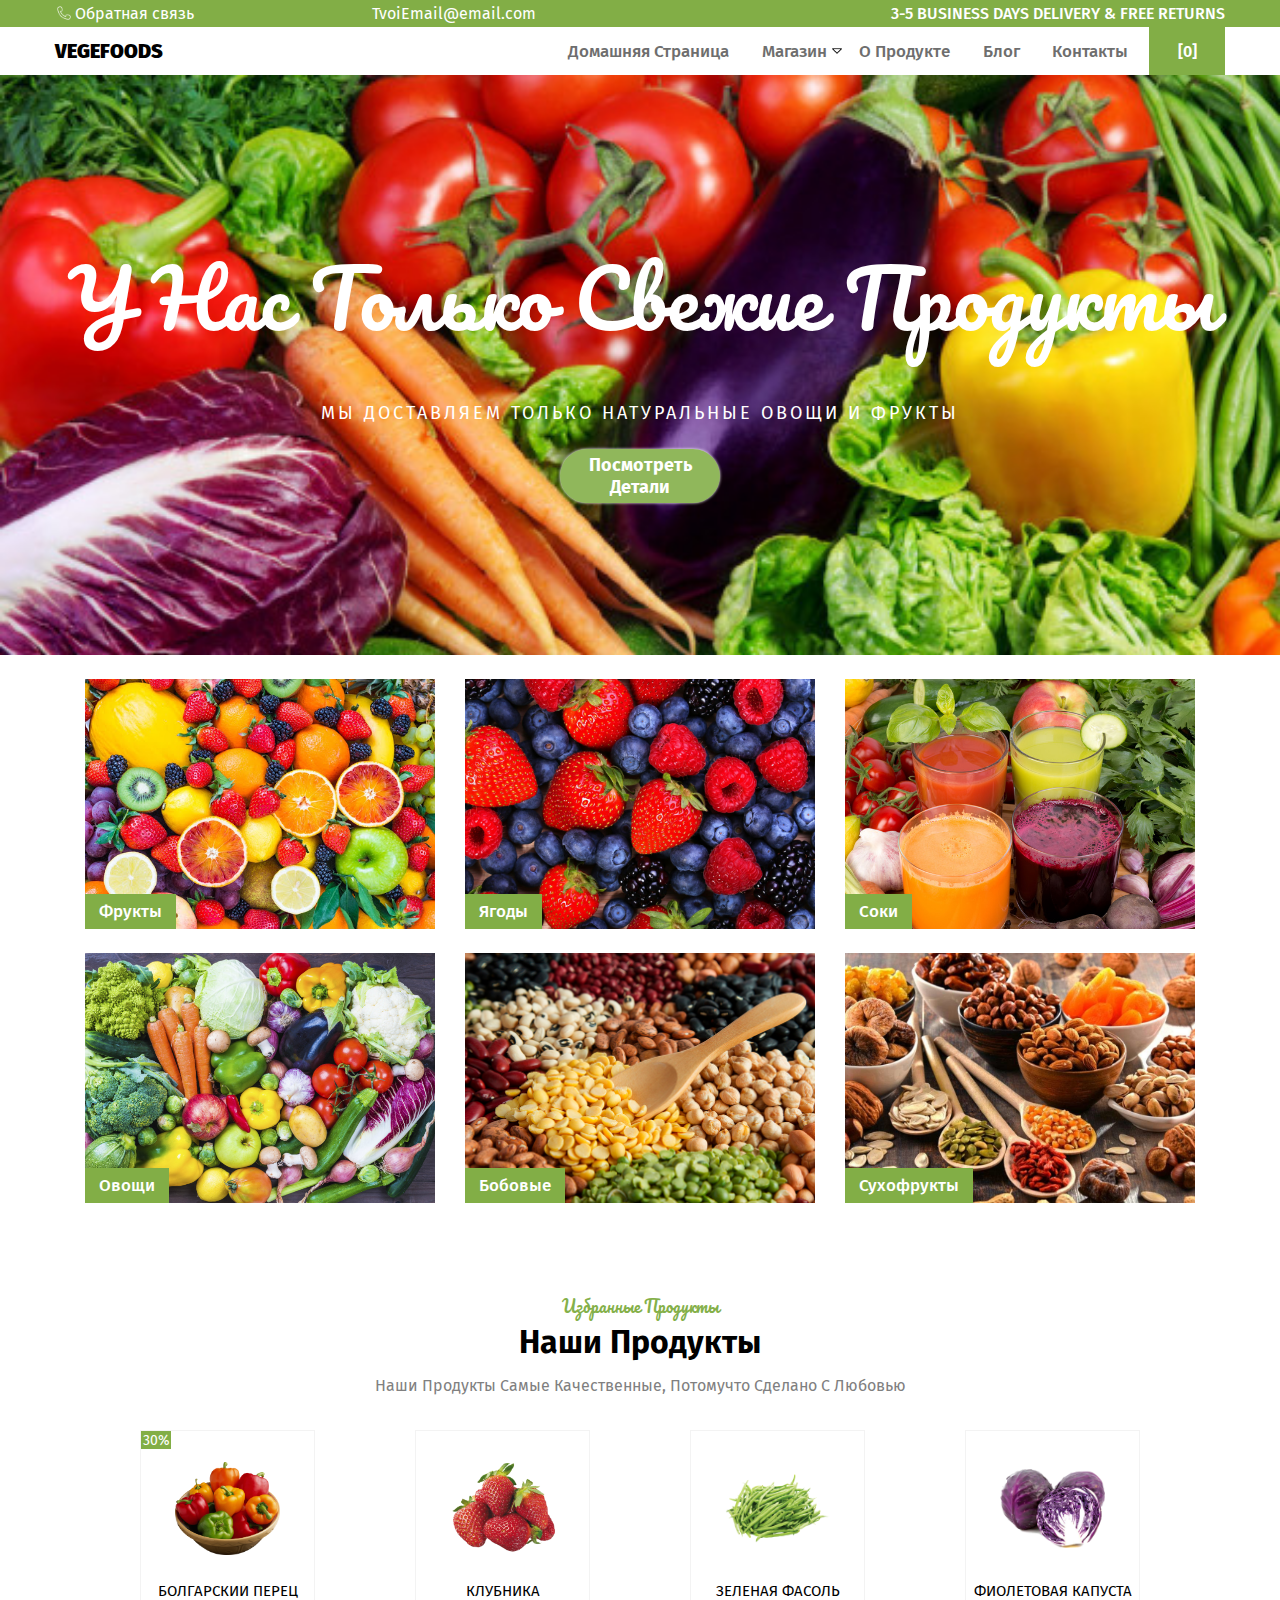
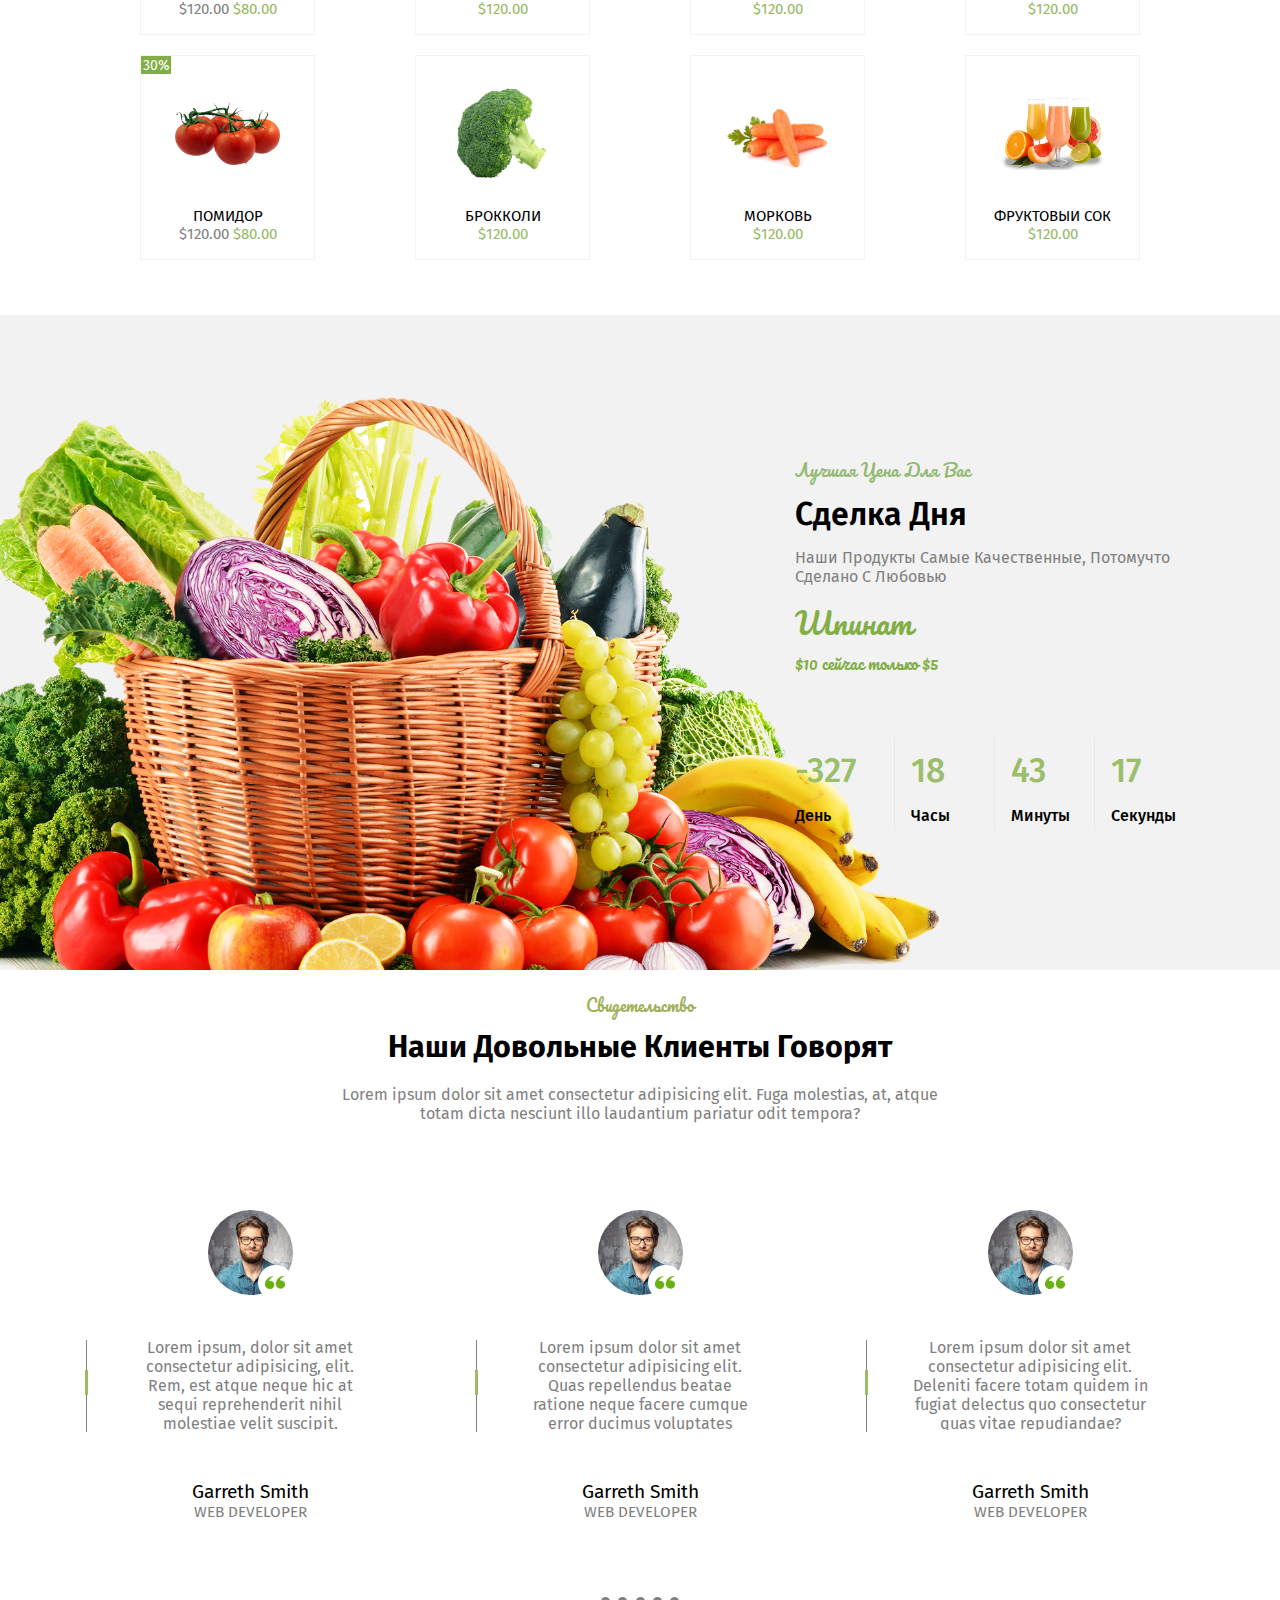
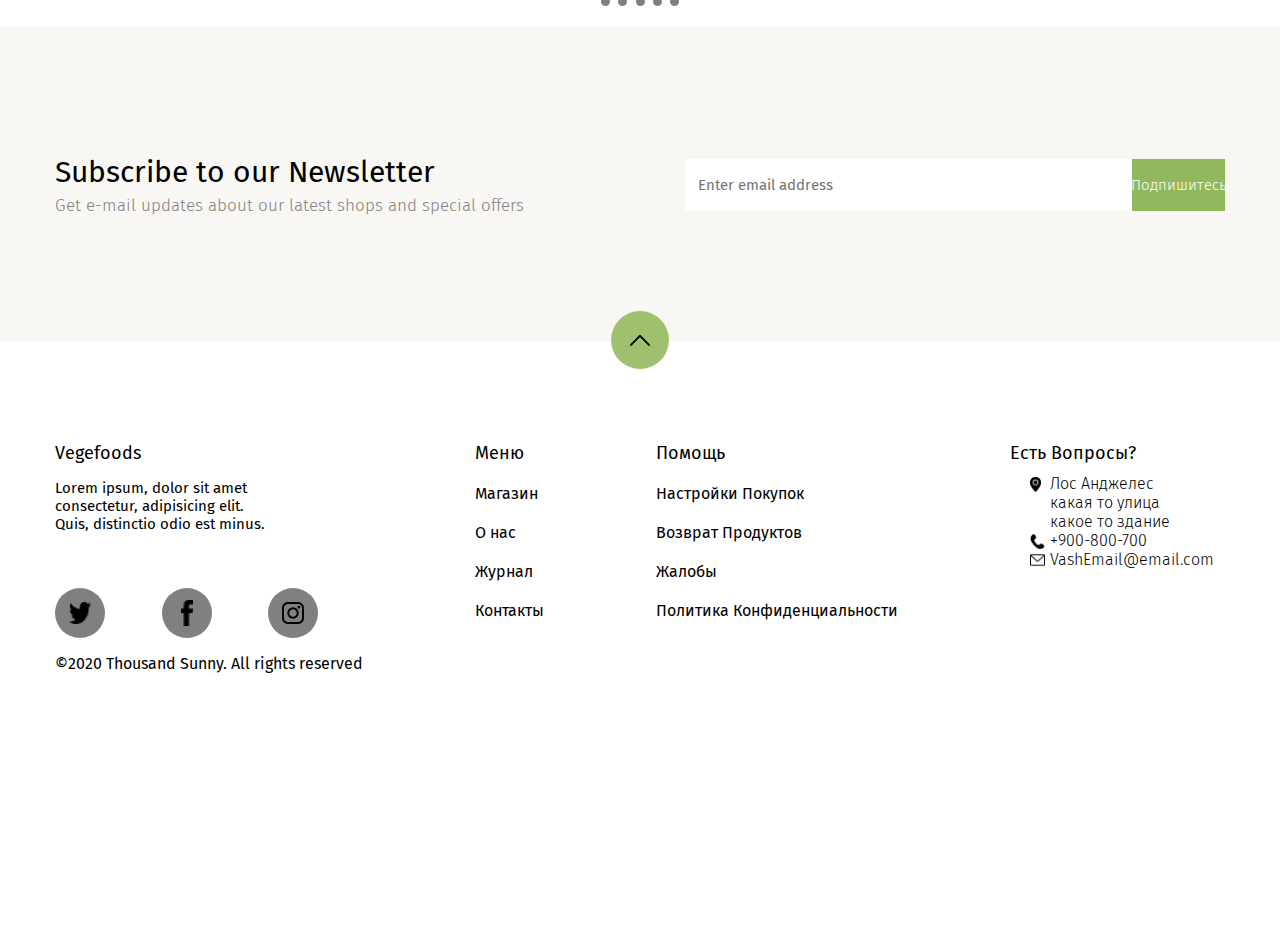
==== index.html @ 3a8f5f13 "first commit" ====
<!DOCTYPE html>
<html lang="en">
<head>
	<meta charset="UTF-8">
	<meta name="viewport" content="width=device-width, initial-scale=1.0">
	<link href="https://fonts.googleapis.com/css2?family=Fira+Sans:wght@200;300;400;500;600;700;800;900&display=swap" rel="stylesheet">
	<link href="https://fonts.googleapis.com/css2?family=Pacifico&display=swap" rel="stylesheet">
	<link rel="stylesheet" href="css/style.css">
	<title>Document</title>
</head>
<body>
	<div class="header">
		<div class="wrapper">
			<p class="header__tel">
				Обратная связь
			</p>
			<p class="header__email">
				TvoiEmail@email.com
			</p>
			<a href="#" class="header__img__holder">
				<img src="img/email.png" alt="" class="email__header__img">
			</a>
			<p class="header__right">
				3-5 BUSINESS DAYS DELIVERY & FREE RETURNS
			</p>
		</div>
	</div>
	<div class="navigation">
		<div class="wrapper">
			<a href="#" class="navigation__logo">
				VEGEFOODS
			</a>
			<div class="burger__holder">
				<div class="burger">
					<span></span>
				</div>
				<p class="burger__menu">
					MENU
				</p>
			</div>
			<div class="navigation__right">
			    <ul class="navigation__list">
				    <li class="navigation__li">
				    	<a href="#" class="navigation__link">
				    		Домашняя Страница
				    	</a>
				    </li>
				    <li class="navigation__li icon">
				    	<a href="#" class="navigation__link">
				    		Магазин
				    	</a>
				    	<div class="dropdown__hold">
				    	<ul class="dropdown">
				    		<li class="dropdown__li">
				    			<a href="#" class="dropdown__link">
				    				Ягоды
				    			</a>
				    		</li>
				    		<li class="dropdown__li">
				    			<a href="#" class="dropdown__link">
				    				Фрукты
				    			</a>
				    		</li>
				    		<li class="dropdown__li">
				    			<a href="#" class="dropdown__link">
				    				Бобы
				    			</a>
				    		</li>
				    		<li class="dropdown__li icon2">
				    			<a href="#" class="dropdown__link">
				    				Овощи
				    			</a>
				    			<ul class="dropdown2">
				    				<li class="dropdown__li2">
				    					<a href="#" class="dropdown__link2">
				    						Баклажан
				    					</a>
				    				</li>
				    				<li class="dropdown__li2">
				    					<a href="#" class="dropdown__link2">
				    						Капуста
				    					</a>
				    				</li>
				    				<li class="dropdown__li2">
				    					<a href="#" class="dropdown__link2">
				    						Картошка
				    					</a>
				    				</li>
				    				<li class="dropdown__li2">
				    					<a href="#" class="dropdown__link2">
				    						Помидор
				    					</a>
				    				</li>
				    				<li class="dropdown__li2">
				    					<a href="#" class="dropdown__link2">
				    						Огурец
				    					</a>
				    				</li>
				    			</ul>
				    		</li>
				    		<li class="dropdown__li">
				    			<a href="#" class="dropdown__link">
				    				Соки 
				    			</a>
				    		</li>
				    	</ul>
				    	</div>
				    </li>
				    <li class="navigation__li">
				    	<a href="#" class="navigation__link">
				    		О Продукте
				    	</a>
				    </li>
				    <li class="navigation__li">
				    	<a href="#" class="navigation__link">
				    		Блог
				    	</a>
				    </li>
				    <li class="navigation__li">
				    	<a href="#" class="navigation__link">
				    		Контакты
				    	</a>
				    </li>
			    </ul>
			    <a href="#" class="buy__button">
			    	[0]
			    </a>
			</div>
		</div>
	</div>
	<div class="slider">
		<div class="slider__holder">
			<div class="sliders">
				<div class="slider__inner__holder">
					<h1 class="sliders__title">
						У Нас Только Свежие Продукты
					</h1>
					<p class="sliders__text">
						МЫ ДОСТАВЛЯЕМ ТОЛЬКО НАТУРАЛЬНЫЕ ОВОЩИ И ФРУКТЫ
					</p>
					<a href="#" class="sliders__button">
						Посмотреть Детали
					</a>
				</div>
			</div>
		</div>
	</div>
	<div class="catalog">
		<div class="wrapper">
			<div class="catalog__wrap">
				<div class="catalog__item cat1">
					<div class="catalog__hover active__hold1">
						<h1 class="catalog__hover__title">
							Фрукты
						</h1>
						<p class="catalog__text">
							Защитник вашего здоровья
						</p>
						<a href="#" class="catalog__button">
							Каталог
						</a>
					</div>
					<div class="catalog__name">
						<h3 class="catalog__title">
							Фрукты
						</h3>
					</div>
				</div>
				<div class="catalog__item cat2">
					<div class="catalog__hover active__hold2">
						<h1 class="catalog__hover__title">
							Ягоды
						</h1>
						<p class="catalog__text">
							Защитник вашего здоровья
						</p>
						<a href="#" class="catalog__button">
							Каталог
						</a>
					</div>
					<div class="catalog__name">
						<h3 class="catalog__title">
							Ягоды
						</h3>
					</div>
				</div>
				<div class="catalog__item cat3">
					<div class="catalog__hover active__hold3">
						<h1 class="catalog__hover__title">
							Соки
						</h1>
						<p class="catalog__text">
							Защитник вашего здоровья
						</p>
						<a href="#" class="catalog__button">
							Каталог
						</a>
					</div>
					<div class="catalog__name">
						<h3 class="catalog__title">
							Соки
						</h3>
					</div>
				</div>
				<div class="catalog__item cat4">
					<div class="catalog__hover active__hold4">
						<h1 class="catalog__hover__title">
							Овощи
						</h1>
						<p class="catalog__text">
							Защитник вашего здоровья
						</p>
						<a href="#" class="catalog__button">
							Каталог
						</a>
					</div>
					<div class="catalog__name">
						<h3 class="catalog__title">
							Овощи
						</h3>
					</div>
				</div>
				<div class="catalog__item cat5">
					<div class="catalog__hover active__hold5">
						<h1 class="catalog__hover__title">
							Бобовые
						</h1>
						<p class="catalog__text">
							Защитник вашего здоровья
						</p>
						<a href="#" class="catalog__button">
							Каталог
						</a>
					</div>
					<div class="catalog__name">
						<h3 class="catalog__title">
							Бобовые
						</h3>
					</div>
				</div>
				<div class="catalog__item cat6">
					<div class="catalog__hover active__hold6">
						<h1 class="catalog__hover__title">
							Сухофрукты
						</h1>
						<p class="catalog__text">
							Защитник вашего здоровья
						</p>
						<a href="#" class="catalog__button">
							Каталог
						</a>
					</div>
					<div class="catalog__name">
						<h3 class="catalog__title">
							Сухофрукты
						</h3>
					</div>
				</div>
			</div>
		</div>
	</div>
	<div class="price">
		<div class="wrapper">
			<div class="price__top">
				<p class="price__top__title">
					Избранные Продукты
				</p>
				<h1 class="price__title">
					Наши Продукты
				</h1>
				<p class="price__text">
					Наши Продукты Самые Качественные, Потомучто Сделано С Любовью  
				</p>
			</div>
			<div class="price__holder">
				<div class="price__item">
					<div class="price__img__holder">
						<img src="img/bell_pepper.png" alt="">
						<div class="price__discount">
							<p class="price__discount__title">
								30%
							</p>
						</div>
					</div>
					<div class="price__item__holder">
						<div class="price__effect__too">
							<p class="price__item__name">
								БОЛГАРСКИЙ ПЕРЕЦ
							</p>
							<p class="price__item__price">
								<span>$120.00</span> $80.00
							</p>
						</div>
						<a href="#" class="price__item__button">
							Купить
						</a>
					</div>
				</div>
				<div class="price__item">
					<div class="price__img__holder">
						<img src="img/strawberry.png" alt="">
					</div>
					<div class="price__item__holder">
						<div class="price__effect__too">
							<p class="price__item__name">
								КЛУБНИКА
							</p>
							<p class="price__item__price">
								$120.00
							</p>
						</div>
						<a href="#" class="price__item__button">
							Купить
						</a>
					</div>
				</div>
				<div class="price__item">
					<div class="price__img__holder">
						<img src="img/green_bean.png" alt="">
					</div>
					<div class="price__item__holder">
						<div class="price__effect__too">
							<p class="price__item__name">
								ЗЕЛЕНАЯ ФАСОЛЬ
							</p>
							<p class="price__item__price">
								$120.00
							</p>
						</div>
						<a href="#" class="price__item__button">
							Купить
						</a>
					</div>
				</div>
				<div class="price__item">
					<div class="price__img__holder">
						<img src="img/purple.png" alt="">
					</div>
					<div class="price__item__holder">
						<div class="price__effect__too">
							<p class="price__item__name">
								ФИОЛЕТОВАЯ КАПУСТА
							</p>
							<p class="price__item__price">
								$120.00
							</p>
						</div>
						<a href="#" class="price__item__button">
							Купить
						</a>
					</div>
				</div>
				<div class="price__item">
					<div class="price__img__holder">
						<img src="img/tomatos.png" alt="">
						<div class="price__discount">
							<p class="price__discount__title">
								30%
							</p>
						</div>
					</div>
					<div class="price__item__holder">
						<div class="price__effect__too">
							<p class="price__item__name">
								ПОМИДОР
							</p>
							<p class="price__item__price">
								<span>$120.00</span> $80.00
							</p>
						</div>
						<a href="#" class="price__item__button">
							Купить
						</a>
					</div>
				</div>
				<div class="price__item">
					<div class="price__img__holder">
						<img src="img/broccoli.png" alt="">
					</div>
					<div class="price__item__holder">
						<div class="price__effect__too">
							<p class="price__item__name">
								БРОККОЛИ
							</p>
							<p class="price__item__price">
								$120.00
							</p>
						</div>
						<a href="#" class="price__item__button">
							Купить
						</a>
					</div>
				</div>
				<div class="price__item">
					<div class="price__img__holder">
						<img src="img/Carrot.png" alt="">
					</div>
					<div class="price__item__holder">
						<div class="price__effect__too">
							<p class="price__item__name">
								МОРКОВЬ
							</p>
							<p class="price__item__price">
								$120.00
							</p>
						</div>
						<a href="#" class="price__item__button">
							Купить
						</a>
					</div>
				</div>
				<div class="price__item">
					<div class="price__img__holder">
						<img src="img/fruct__juice.png" alt="">
					</div>
					<div class="price__item__holder">
						<div class="price__effect__too">
							<p class="price__item__name">
								ФРУКТОВЫЙ СОК
							</p>
							<p class="price__item__price">
								$120.00
							</p>
						</div>
						<a href="#" class="price__item__button">
							Купить
						</a>
					</div>
				</div>
			</div>
		</div>
	</div>
	<div class="deal">
		<div class="wrapper">
			<div class="deal__left">
				<img src="img/deal2.png" alt="" class="deal__img">
			</div>
			<div class="deal__right">
				<p class="deal__top__title">
					Лучшая Цена Для Вас
				</p>
				<h1 class="deal__title">
					Сделка Дня
				</h1>
				<p class="deal__text">
					Наши Продукты Самые Качественные, Потомучто Сделано С Любовью  
				</p>
				<h2 class="deal__spinach">
					Шпинат
				</h2>
				<p class="deal__discount">
					$10 сейчас только $5
				</p>
				<div class="deal__time__holder">
					<div class="deal__item dec1">
						<p class="deal__item__time">
							-327
						</p>
						<p class="deal__item__season day">
							День
						</p>
					</div>
					<div class="deal__item dec1">
						<p class="deal__item__time">
							18
						</p>
						<p class="deal__item__season hours">
							Часы
						</p>
					</div>
					<div class="deal__item dec1">
						<p class="deal__item__time">
							43
						</p>
						<p class="deal__item__season minute">
							Минуты
						</p>
					</div>
					<div class="deal__item">
						<p class="deal__item__time">
							17
						</p>
						<p class="deal__item__season second">
							Секунды
						</p>
					</div>
				</div>
			</div>
		</div>
	</div>
	<div class="comments">
		<div class="wrapper">
			<div class="comments__top">
				<p class="comments__top__title">
					Свидетельство
				</p>
				<h1 class="comments__title">
					Наши Довольные Клиенты Говорят
				</h1>
				<p class="comments__text">
					Lorem ipsum dolor sit amet consectetur adipisicing elit. Fuga molestias, at, atque totam dicta nesciunt illo laudantium pariatur odit tempora?
				</p>
			</div>
			<div class="comments__holder">
				<div class="comments__item">
					<div class="comments__item__top">
						<div class="comments__ava__holder">
							<div class="comments__ava">

							</div>
							<div class="comments__add">
								<img src="img/quotes.png" alt="" class="comments__quotes">
							</div>
						</div>
						<p class="comments__item__text">
							Lorem ipsum, dolor sit amet consectetur adipisicing, elit. Rem, est atque neque hic at sequi reprehenderit nihil molestiae velit suscipit.
						</p>
					</div>
					<div class="comments__bottom">
						<p class="comments__name">
							Garreth Smith
						</p>
						<p class="comments__job">
							WEB DEVELOPER
						</p>
					</div>
				</div>
				<div class="comments__item">
					<div class="comments__item__top">
						<div class="comments__ava__holder">
							<div class="comments__ava av2">
								
							</div>
							<div class="comments__add">
								<img src="img/quotes.png" alt="" class="comments__quotes">
							</div>
						</div>
						<p class="comments__item__text">
							Lorem ipsum dolor sit amet consectetur adipisicing elit. Quas repellendus beatae ratione neque facere cumque error ducimus voluptates expedita, maxime.
						</p>
					</div>
					<div class="comments__bottom">
						<p class="comments__name">
							Garreth Smith
						</p>
						<p class="comments__job">
							WEB DEVELOPER
						</p>
					</div>
				</div>
				<div class="comments__item gtc">
					<div class="comments__item__top">
						<div class="comments__ava__holder">
							<div class="comments__ava">
								
							</div>
							<div class="comments__add">
								<img src="img/quotes.png" alt="" class="comments__quotes">
							</div>
						</div>
						<p class="comments__item__text">
							Lorem ipsum dolor sit amet consectetur adipisicing elit. Deleniti facere totam quidem in fugiat delectus quo consectetur quas vitae repudiandae?
						</p>
					</div>
					<div class="comments__bottom">
						<p class="comments__name">
							Garreth Smith
						</p>
						<p class="comments__job">
							WEB DEVELOPER
						</p>
					</div>
				</div>
			</div>
			<div class="comments__target__holder">
				<div class="comments__target"></div>
				<div class="comments__target"></div>
				<div class="comments__target"></div>
				<div class="comments__target"></div>
				<div class="comments__target"></div>
			</div>
		</div>
	</div>
	<div class="newsletter">
		<div class="wrapper">
			<div class="newsletter__left">
				<h2 class="newsletter__title">
					Subscribe to our Newsletter
				</h2>
				<p class="newsletter__text">
					Get e-mail updates about our latest shops and special offers
				</p>
			</div>
			<div class="newsletter__right">
				<input type="email" class="email" placeholder="Enter email address">
				<a href="#" class="newsletter__button">
					Подпишитесь
				</a>
			</div>
			<div class="scroll">
				<img src="img/arrowscroll.png" alt="" class="scroll__img">
			</div>
		</div>
	</div>
	<div class="footer">
		<div class="wrapper">
			<div class="footer__item">
				<p class="footer__item__title">
					Vegefoods
				</p>
				<p class="footer__text">
					Lorem ipsum, dolor sit amet consectetur, adipisicing elit. Quis, distinctio odio est minus.
				</p>
				<div class="footer__icon__holder">
					<a href="#">
						<div class="footer__icon">
							<img src="img/twitter.png" alt="" class="footer__sprait"></div>
					</a>
					<a href="#">
						<div class="footer__icon">
							<img src="img/facebook.png" alt="" class="footer__sprait2"></div>
					</a>
					<a href="#">
						<div class="footer__icon">
							<img src="img/instagram.png" alt="" class="footer__sprait"></div>
					</a>
				</div>
				<p class="footer__copyright">
					©2020 Thousand Sunny. All rights reserved
				</p>
			</div>
			<div class="footer__item">
				<p class="footer__item__title">
					Меню
				</p>
				<ul class="footer__list">
					<li class="footer__li">
						<a href="#" class="footer__link">
							Магазин
						</a>
					</li>
					<li class="footer__li">
						<a href="#" class="footer__link">
							О нас
						</a>
					</li>
					<li class="footer__li">
						<a href="#" class="footer__link">
							Журнал
						</a>
					</li>
					<li class="footer__li">
						<a href="#" class="footer__link">
							Контакты
						</a>
					</li>
				</ul>

			</div>
			<div class="footer__item">
				<p class="footer__item__title">
					Помощь
				</p>
				<ul class="footer__list2">
					<li class="footer__li">
						<a href="#" class="footer__link">
							Настройки Покупок
						</a>
					</li>
					<li class="footer__li">
						<a href="#" class="footer__link">
							Возврат Продуктов
						</a>
					</li>
					<li class="footer__li">
						<a href="#" class="footer__link">
							Жалобы
						</a>
					</li>
					<li class="footer__li">
						<a href="#" class="footer__link">
							Политика Конфиденциальности
						</a>
					</li>
				</ul>
			</div>
			<div class="footer__item f4">
				<p class="footer__item__title mar">
					Есть Вопросы?
				</p>
				<div class="footer__holder">
						<a href="#" class="footer__geo">
							Лос Анджелес какая то улица какое то здание
						</a>
						<a href="#" class="footer__tel">
							+900-800-700
						</a>
						<a href="#" class="footer__email">
							VashEmail@email.com
						</a>
				</div>
			</div>
		</div>
	</div>



	<div class="form__wrap">
		<div class="form__hold">
			<img src="img/rocket.png" alt="" class="rocket">
			<p class="form__title">
				-Хотите,перезвоним вам за <span>28</span> секунд?
			</p>
			<div class="error__hold">
				<p class="error__text">Правильно введите свой номер</p>
				<p class="empty__text">Вы ничего не ввели</p>
				<p class="right__text">Вам позвонит наш оператов в течении 28 секунд</p>
			</div>
			<form action="javascript:void(0)" id="formLogin">
				<input type="text" class="form__tel">
				<button type="submit" class="form__button">
					Жду Звонка
				</button>
			</form>
			<div class="form__time__holder">
				<p class="minute">
					00:
				</p>
				<p class="second">
					28:
				</p>
				<p class="ms">
					60
				</p>
			</div>
			<div class="form__info">
				<p class="operators">
					Свободных операторов на линии: <span>10</span>
				</p>
				<p class="moment">
					В процессе разговора с клиентами: <span>15</span>
				</p>
				<p class="form__result">
					Обслуженных вызовов за сегодня: <span>350</span>
				</p>
			</div>
			<img src="img/formShow.png" class="form__close">
		</div>
	</div>




	<div class="modal__hold">
		<div class="modal">
			<div class="modal__top">
				<h1 class="modal__title">
					Sign In
				</h1>
			</div>
			<input type="text" placeholder="Username" class="name">
			<input type="password" placeholder="Password" class="email2">
			<button class="modal__button">
				Sign In
			</button>
			<p class="modal__text">
				Sign Up Now
			</p>
			<span class="close__sign__modal">
				X
			</span>
		</div>
	</div>


















	<div class="popap">
		<div class="popap__top">
			<p class="popap__top__text">
				Купите Наши Помидоры по скидке 30%
			</p>	
		</div>
		<div class="popap__button">
			<p class="popap__button__title">
				Перейти
			</p>
		</div>
		<div class="popap__close">
			<p class="popap__close__title">
				Закрыть
			</p>
		</div>
		<img src="img/popap__img.png" alt="" class="popap__img">
	</div>
	<script src="js/jquery-3.5.1.min.js"></script>
	<script src="js/script.js"></script>
</body>
</html>
---- css/style.css ----
body{
	margin: 0;
	padding: 0;
	font-family: 'Fira Sans', sans-serif;
	position: relative;
}
*{
	box-sizing: border-box;
}
ul{
	list-style-type: none;
	margin: 0;
	padding: 0;
}
.wrapper{
	max-width: 1170px;
	margin: 0 auto;
	height: 100vh;
}
.header{
	width: 100%;
	background: #82ae46;
	z-index: 5;
}
.header>.wrapper{
	height: 27px;
	background: #82ae46;
	display: flex;
	justify-content: space-between;
	align-items: center;
}
/*Номер телефона*/
.header__tel{
	font-size: 16px;
	text-decoration: none;
	color: white;
	position: relative;
	font-weight: 400;
	padding-left: 20px;
	cursor: pointer;
	margin: 0;
}
.header__tel:after{
	position: absolute;
	left: 0;
	top: 0px;
	content: "";
	display: block;
	height: 18px;
	background-size: cover;
	background-repeat: no-repeat;
	width: 18px;
	background-image: url(../img/tel2.png);
}
/*анимация подчеркивания номера телефона*/
.header__tel:before{
	content: "";
	display: block;
	width: 100%;
	transform: scaleX(0);
	height: 2px;
	background: white;
	position: absolute;
	left: 0;
	bottom: 0;
	transition: 0.4s ease;
}
.header__tel:hover:before{
	transform: scaleX(1);
}
.header__right{
	margin: 0;
	padding: 0;
}
/*email*/
.header__email{
	font-weight: 400;
	font-size: 16px;
	color: white;
	text-decoration: none;
	position: relative;
	cursor: pointer;
}
.email__header__img{
	display: none;
}
/*анимация подчеркивания Email*/
.header__email:before{
	position: absolute;
	bottom: 0;
	left: 0;
	content: "";
	display: block;
	width: 100%;
	height: 2px;
	background: white;
	transition: 0.4s ease;
	transform: scaleX(0);
}
.header__email:hover:before{
	transform: scaleX(1);
}
/*3-5 BUSINESS DAYS DELIVERY & FREE RETURNS*/
.header__right{
	font-size: 16px;
	font-weight: 500;
	color: white;
	position: relative;
}
/*навигация по сайту и логотип сайта*/
.navigation{
	width: 100%;
	background: white;
	z-index: 5;
}
.navigation>.wrapper{
	height: 48px;
	background: white;
	display: flex;
	justify-content: space-between;
	align-items: center;
}
/*логотип сайта*/
.navigation__logo{
	font-size: 20px;
	color: black;
	font-weight: 900;
	text-decoration: none;
}
.burger__holder{
	display: none;
}
.navigation__right{
	display: flex;
	justify-content: space-between;
	align-items: center;
}

.navigation__list{
	display: flex;
	justify-content: space-between;
	width: 560px;
}
.navigation__li{
	position: relative;
}
.navigation__link{
	text-decoration: none;
	font-size: 17px;
	font-weight: 500;
	color: #6e6e6e;
	transition: 0.3s ease;
}
.navigation__li:before{
	position: absolute;
	left: 0;
	bottom: 0;
	content: "";
	display: block;
	width: 0;
	height: 2px;
	background: #8bb454;
	transition: 0.3s ease;
}
.navigation__link:hover{
	color: #8bb454;
}
.navigation__li:hover:before{
	width: 100%;
}
.icon{
	position: relative;
}
.icon:after{
	position: absolute;
	right: -15px;
	top: 5px;
	content: "";
	display: block;
	background: url(../img/download.png);
	width: 10px;
	height: 10px;
	background-size: cover;
	background-repeat: no-repeat;
	transition: 0.7s ease;
}
/*выпадающее меню*/
.dropdown{
	position: absolute;
	display: flex;
	flex-direction: column;
	height: 94px;
	width: 100px;
	background: white;
	border-radius: 7px;
	transition: 0.7s ease;
}
.dropdown__li{
	position: relative;
}
.dropdown__link{
	text-decoration: none;
	font-size: 16px;
	color: #6e6e6e;
}
.dropdown__link:hover{
	color: #8bb454;
}
/*анимация выпадающего меню*/
/*.navigation__li:hover .dropdown{
	height: 94px;
	overflow: inherit;
}*/
.dropdown__hold{
	position: absolute;
	transition: 0.9s ease;
	overflow: hidden;
	height: 0;
	width: 200px;
	background: transparent;
}
.navigation__li:hover .dropdown__hold{
	height: 160px;
}
.icon:hover:after{
	transform: rotate(180deg);
}
/*выпадающая меню под разделом SHOP*/
.dropdown2{
	position: absolute;
	left: 100px;
	top: 0px;
	display: flex;
	flex-direction: column;
	height: 0;
	width: 90px;
	overflow: hidden;
	border-radius: 5px;
	transition: 0.7s ease;
	overflow: hidden;
	z-index: 4;
	background: white;
	border-radius: 5px;
}
.icon2{
	position: relative;
}
.icon2:after{
	position: absolute;
	right: 5px;
	top: 5px;
	content: "";
	display: block;
	background: url(../img/download.png);
	width: 10px;
	height: 10px;
	background-size: cover;
	background-repeat: no-repeat;
	transition: 0.7s ease;
	transform: rotate(-90deg);
}
.dropdown__link2{
	font-size: 15px;
	color: #6e6e6e;
	text-decoration: none;
}
/*анимация второго выпадающего меню*/
.icon2:hover .dropdown2{
	height: 95px;
}
.icon2:hover:after{
	transform: rotate(0deg);
}
.dropdown__link2:hover{
	color: #8bb454;
}
.buy__button{
	width: 76px;
	height: 48px;
	background: #82ae46;
	display: flex;
	align-items: center;
	justify-content: center;
	text-decoration: none;
	color: white;
	font-weight: 600;
	margin-left: 21px;
}
/*Блок с слайдером*/
.slider{
	width: 100%;
}
.slider__holder{
	width: 100%;
	height: 580px;
	margin: 0 auto;
}
.sliders{
	background-image: url(../img/slider__img.jpg);
	background-size: cover;
	background-position: center;
	background-repeat: no-repeat;
	height: 580px;
	width: 100%;
	display: flex;
	justify-content: center;
	align-items: center;
}
.slider__inner__holder{
	text-align: center;
}
.sliders__title{
	font-family: 'Pacifico', cursive;
	font-size: 80px;
	margin: 0;
	color: white;
	font-weight: 300;
}
.sliders__text{
	margin-bottom: 0;
	color: white;
	font-weight: 400;
	letter-spacing: 3px;
	font-size: 18px;
	margin-top: 35px;
}
.sliders__button{
	display: flex;
	justify-content: center;
	align-items: center;
	border-radius: 30px;
	background: #90b75b;
	width: 160px;
	padding: 5px 14px;
	margin: 0 auto;
	text-decoration: none;
	color: white;
	font-size: 18px;
	font-weight: 700;
	margin-top: 25px;
	position: relative;
	overflow: hidden;
	z-index: 5;
	box-shadow: 0 0 3px 0px white;
}
.sliders__button:before{
	position: absolute;
	left: 0;
	top: 0;
	content: "";
	display: block;
	width: 0;
	height: 100%;
	background: #6A5ACD;
	transition: 0.5s ease;
	z-index: -3;
}
.sliders__button:hover:before{
	width: 100%;
}

.catalog{
	width: 100%;
	background: white;
}
.catalog>.wrapper{
	height: 572px;
	background: white;
	display: flex;
	justify-content: center;
	align-items: center;
}
.catalog__wrap{
	width: 1110px;
	height: 524px;
	display: grid;
	grid-template-columns: 1fr 1fr 1fr;
	grid-column-gap: 30px;
	grid-row-gap: 24px;
}
.catalog__item{
	position: relative;
	overflow: hidden;
	display: flex;
	justify-content: flex-start;
	align-items: flex-end;
	background-size: cover;
	background-position: center;
}
.cat1{
	background-image: url(../img/fruits.jpg);
}
.cat2{
	background-image: url(../img/yagoda.jpg);
}
.cat3{
	background-image: url(../img/juice.jpg);
}
.cat4{
	background-image: url(../img/vegetables.jpg);
}
.cat5{
	background-image: url(../img/boby.jpg);
}
.cat6{
	background-image: url(../img/suho.jpg);
}
.catalog__hover{
	position: absolute;
	top: 0;
	left: 0;
	background: white;
	width: 100%;
	height: 0;
	text-align: center;
	transition: 0.7s ease;
	overflow: hidden;
	z-index: 3;
}
.catalog__hover__title{
	margin: 0;
	font-family: 'Pacifico', cursive;
	font-size: 25px;
	font-weight: 300;
	color: #82ae46;
	line-height: 27px;
	margin-top: 8px;
}
.catalog__text{
	margin: 0;
	color: gray;
	font-size: 18px;
	margin-top: 15px;
	line-height: 18px;
}
.catalog__button{
	display: flex;
	justify-content: center;
	align-items: center;
	font-size: 18px;
	text-decoration: none;
	color: white;
	border-radius: 35px;
	width: 105px;
	height: 38px;
	background: #82ae46;
	margin: 22px auto 0;
	position: relative;
	z-index: 3;
	overflow: hidden;
}
.catalog__name{
	background: #82ae46;
	width: auto;
	padding: 0 14px;
	height: 35px;
	display: flex;
	justify-content: center;
	align-items: center;
	position: relative;
	transition: 1.2s ease;
	z-index: 2;
}
.catalog__title{
	color: white;
	font-size: 17px;
	font-weight: 500;
	z-index: 2;
}
.catalog__name:before{
	content: "";
	display: block;
	width: 0;
	height: 100%;
	left: 0;
	bottom: 0;
	background: #CB2821;
	transition: 0.7s ease;
	position: absolute;
	z-index: 1;
}
.catalog__name:hover:before{
	width: 100%;
}
.active{
	height: 100%;
}
.catalog__button:before{
	content: "";
	display: block;
	width: 0;
	height: 100%;
	left: 0;
	bottom: 0;
	background: #CB2821;
	transition: 0.7s ease;
	position: absolute;
	z-index: -1;
}
.catalog__button:hover:before{
	width: 100%;
}



.price{
	width: 100%;
	background: white;
}
.price>.wrapper{
	height: auto;
	background: white;
	padding: 55px 0;
}
/*Обертка для текста*/
.price__top{
	margin: 0 auto;
	text-align: center;
	margin-bottom: 35px;
}
/*ИЗБРАННЫЕ ПРОДУКТЫ*/
.price__top__title{
	font-family: 'Pacifico', cursive;
	color: #84b049;
	margin: 10px 0;
}
.price__title{
	color: black;
	line-height: 24px;
	margin: 10px 0;
}
.price__text{
	color: gray;
	font-size: 16px;
	margin: 22px 0;
}
/*ОБЕРТКА ДЛЯ БЛОКОВ С КОНТЕНТОМ PRICE*/
.price__holder{
	display: grid;
	grid-template-columns: auto auto auto auto;
	grid-template-rows: auto auto;
	justify-content: space-between;
	margin-top: 20px;
	max-width: 1000px;
	margin: 0 auto;
	margin-top: 20px;
	grid-row-gap: 20px;
}
/*САМИ БЛОКИ С КОНТЕНТОМ*/
.price__item{
	width: 175px;
	height: 205px;
	background: white;
	border: 1px solid #f3f3f3;
}
/*обертка для фотки продуктов*/
.price__img__holder{
	width: 100%;
	height: 135px;
	display: flex;
	justify-content: center;
	align-items: center;
	position: relative;
	overflow: hidden;
	padding-top: 20px;
}
/*Сами картинки*/
.price__img__holder img{
	width: 105px;
}
/*Блок с скидкой*/
.price__discount{
	position: absolute;
	left: 0;
	top: 0;
	width: 30px;
	height: 18px;
	background: #82ae46;
	display: flex;
	justify-content: center;
	align-items: center;
}
/*Текст блока с скидкой*/
.price__discount__title{
	color: white;
	margin: 0;
	font-size: 14px;
}
/*Обертка текста блока с контентом*/
.price__item__holder{
	margin-top: 19px;
	text-align: center;
	position: relative;
	transition: 0.7s ease;
}
.price__effect__too{
	transition: 0.7s ease;
	overflow: hidden;
	width: 173px;
	height: 30px;
}
.price__item__name{
	margin: 0;
	line-height: 13px;
	color: black;
	font-size: 15px;
}

.price__item__price{
	margin: 0;
	font-size: 15px;
	color: #94b962;
	line-height: 12px;
	margin-top: 5px;
}

.price__item__price span{
	color: gray;
}
/*блок эффекта при наведении*/
.price__item__button{
	position: absolute;
	left: 0;
	top: 0;
	display: flex;
	justify-content: center;
	align-items: center;
	background: #CB2821;
	width: 0;
	height: 100%;
	border-radius: 10px;
	text-decoration: none;
	font-size: 18px;
	font-weight: 700;
	color: white;
	transition: 0.8s ease;
	overflow: hidden;
}
/*эффект при наведении*/
.price__item:hover .price__item__button{
	width: 100%;
}
.price__item:hover .price__effect__too{
	width: 0;
	opacity: 0;
}

.deal{
	width: 100%;
	background: #F2F2F2;
	overflow: hidden;
}
.deal>.wrapper{
	height: 655px;
	background: #F2F2F2;
	display: flex;
	align-items: center;
	justify-content: flex-end;
	position: relative;
	padding-right: 30px;
}
/*обертка для картинки*/
.deal__left{
	position: absolute;
	left: -200px;
	top: 20px;
	z-index: 2;
}
.deal__img{
	width: 1100px;
}

.deal__right{
	z-index: 3;
}
.deal__top__title{
	font-family: 'Pacifico', cursive;
	font-size: 17px;
	color: #95BA73;
	font-weight: 300;
	margin-top: 0;
	margin-bottom: 10px;
}

.deal__title{
	color: black;
	font-weight: 600;
	margin-top: 0;
	margin-bottom: 15px;
}
.deal__text{
	margin-top: 0;
	font-size: 16px;
	font-weight: 400;
	color: gray;
	display: block;
	width: 400px;
	margin-bottom: 10px;
}
.deal__spinach{
	color: #82AE46;
	font-size: 30px;
	font-family: 'Pacifico', cursive;
	font-weight: 300;
	margin: 0;
}
.deal__discount{
	color: #82AE46;
	font-size: 16px;
	font-weight: 300;
	font-family: 'Pacifico', cursive;
	margin-top: 0;
	margin-bottom: 8px;
}

.deal__time__holder{
	display: grid;
	grid-template-columns: 25% 25% 25% 25%;
	grid-template-rows: 93px;
	margin-top: 60px;
}

.deal__item{
	background: transparent;
	padding-left: 16px;
	position: relative;
	padding-bottom: 5px;
	display: flex;
	flex-direction: column;
	justify-content: flex-end;
}
.deal__item:nth-child(1){
	padding-left: 0;
}
/*Время*/
.deal__item__time{
	font-size: 34px;
	margin: 0;
	color: #9ABE6A;
	font-weight: 500;
}

.deal__item__season{
	margin-bottom: 0;
	margin-top: 15px;
	color: black;
	font-weight: 500;
	position: relative;
}
.day{
	width: 39px;
}
.hours{
	width: 39px;
}
.minute{
	width: 59px;
}
.second{
	width: 65px;
}
/*анимация подчеркивания*/
.deal__item__season:before{
	position: absolute;
	left: 0;
	bottom: 0;
	width: 0;
	height: 2px;
	content: "";
	display: block;
	background: black;
	transition: 0.3s ease;
}
.deal__item__season:hover:before{
	width: 100%;
}
.dec1:after{
	position: absolute;
	content: "";
	display: block;
	width: 1px;
	height: 93px;
	background: #E8E8E8;
	top: 0;
	right: 0;
}

.comments{
	width: 100%;
	background: white;
}
.comments .wrapper{
	height: 657px;
	background: white;
	display: flex;
	flex-direction: column;
	align-items: center;
	justify-content: center;
}

/*обертка для текста*/
.comments__top{
	text-align: center;
	margin-bottom: 22px;
}
.comments__top__title{
	font-size: 1rem;
	font-family: 'Pacifico', cursive;
	color: #A0B15A;
	margin: 0;
}
.comments__title{
	font-size: 1.9rem;
	margin-bottom: 20px;
	margin-top: 10px;
}

.comments__text{
	display: block;
	text-align: center;
	width: 600px;
	margin: 0;
	font-size: 1rem;
	color: gray;
}

.comments__holder{
	width: 100%;
	display: grid;
	grid-template-columns: 1fr 1fr 1fr;
	grid-template-rows: 322px;
	margin: 65px 0;
}
.comments__item{
	display: grid;
	grid-row-gap: 45px;
}
.comments__item__top{
	display: grid;
	grid-row-gap: 32px;
	position: relative;
}
.comments__ava__holder{
	width: 85px;
	height: 90px;
	display: flex;
	justify-content: center;
	align-items: flex-start;
	position: relative;
	margin: 0 auto;
	background: transparent;
}
.comments__ava{
	width: 85px;
	height: 85px;
	background: url(../img/ava.jpg);
	background-position: center;
	background-size: cover;
	border-radius: 50%;
	overflow: hidden;
}
.comments__add{
	position: absolute;
	right: 0;
	bottom: 0;
	width: 35px;
	height: 35px;
	background: white;
	border-radius: 50%;
	display: flex;
	justify-content: center;
	align-items: center;
}
.comments__item__text{
	font-size: 1rem;
	display: block;
	text-align: center;
	margin: 0;
	color: gray;
	width: 235px;
	max-height: 92px;
	margin: 0 auto;
	position: relative;
	overflow: hidden;
}
.comments__item__top:before{
	content: "";
	display: block;
	width: 3px;
	height: 25px;
	background: #99BD60;
	left: 30px;
	top: 160px;
	position: absolute;
	z-index: 3;
}
.comments__item__top:after{
	display: block;
	content: "";
	width: 1px;
	height: 92px;
	background: gray;
	position: absolute;
	left: 31px;
	top: 130px;
	z-index: 2;
}
.comments__bottom{
	text-align: center;
}

.comments__name{
	margin: 0;
	font-size: 1.2rem;
	font-weight: 400;
}
.comments__job{
	margin: 0;
	font-size: 0.96rem;
	color: gray;
	font-weight: 400;
}

.comments__target__holder{
	width: 78px;
	display: flex;
	justify-content: space-between; 
}
.comments__target{
	width: 9px;
	height: 9px;
	background: gray;
	border-radius: 50%;
	transition: 0.3s ease;
}
.comments__target:hover{
	background: #85B04A;
	transform: translateY(-4px);
}
.comments__quotes{
	width: 20px;
}

.newsletter{
	width: 100%;
	background: #F8F7F4;
}
.newsletter .wrapper{
	height: 35vh;
	background: #F8F7F4;
	display: flex;
	justify-content: space-between;
	align-items: center;
	position: relative;
}
.scroll{
	position: absolute;
	left: 50%;
	bottom: -27px;
	height: 58px;
	width: 58px;
	display: flex;
	justify-content: center;
	align-items: center;
	background: #9EC06F;
	border-radius: 50%;
	transform: translate(-50%);
}
.scroll__img{
	width: 20px;
	transform: rotate(-180deg);
}
.newsletter__left{
	text-align: left;
}
.newsletter__title{
	font-size: 30px;
	color: black;
	font-weight: 400;
	margin: 5px 0px;
}
.newsletter__text{
	font-size: 17px;
	color: gray;
	font-weight: 300;
	margin: 5px 0px;
}
.newsletter__right{
	display: flex;
}
.email{
	width: 447px;
	height: 52px;
	background: white;
	outline: none;
	border: none;
	font-family: 'Fira Sans', sans-serif;
	padding-left: 13px;
	font-size: 15px;
	color: gray;
}
.newsletter__button{
	display: flex;
	justify-content: center;
	align-items: center;
	font-size: 15px;
	font-weight: 300;
	width: 93px;
	height: 52px;
	background: #91B85C;
	color: white;
	text-decoration: none;
	transition: 0.7s ease;
	position: relative;
	z-index: 3;
}
.newsletter__button:hover{
	box-shadow: 0px 0px 20px #CB2821;
	color: black;
}
.newsletter__button:before{
	content: "";
	display: block;
	position: absolute;
	left: 0;
	top: 0;
	width: 0;
	height: 100%;
	background: #CB2821;
	transition: 0.7s ease;
	z-index: -1;
}
.newsletter__button:hover:before{
	width: 100%;
}
.footer{
	width: 100%;
	background: white;
}
.footer .wrapper{
	height: 65vh;
	background: white;
	display: flex;
	justify-content: space-between;
	align-items: flex-start;
	padding-top: 100px;
}
.footer__item__title{
	font-size: 18px;
	font-weight: 400;
	color: black;
	margin-top: 0;
	margin-bottom: 10px;
}
.footer__text{
	width: 215px;
	display: block;
	font-size: 15px;
	color: black;
	font-weight: 400;
	text-align: left;
}
.footer__icon__holder{
	display: grid;
	grid-template-columns: auto auto auto;
	grid-template-rows: auto;
	grid-column-gap: 12px;
	margin-top: 55px;
}
.footer__icon{
	width: 50px;
	height: 50px;
	border-radius: 50%;
	background: gray;
	display: flex;
	justify-content: center;
	align-items: center;
}
.footer__sprait{
	width: 22px;
	height: 22px;
}
.footer__sprait2{
	width: 12px;
}
.footer__copyright{
	font-size: 16px;
	color: black;
	font-weight: 400;
}
.footer__li{
	padding: 10px 0;
}
.footer__link{
	font-size: 16px;
	font-weight: 400;
	color: black;
	text-decoration: none;
}
.f4{
	width: 215px;
}
.footer__holder{
	display: flex;
	align-items: flex-start;
	padding-left: 40px;
	flex-direction: column;
}
.mar{
	margin-right: 40px;
}
.footer__geo{
	display: block;
	width: 150px;
	text-decoration: none;
	color: black;
	font-size: 16px;
	font-weight: 300;
	position: relative;
}
.footer__geo:before{
	position: absolute;
	left: -20px;
	top: 3px;
	content: "";
	display: block;
	background-image: url(../img/geo.png);
	background-position: center;
	background-size: cover;
	width: 11px;
	height: 15px;
}
.footer__tel{
	font-size: 16px;
	color: black;
	font-size: 16px;
	text-decoration: none;
	font-weight: 300;
	position: relative;
}
.footer__tel:before{
	position: absolute;
	content: "";
	display: block;
	background-image: url(../img/phone-receiver-silhouette.png);
	background-position: center;
	background-size: cover;
	width: 15px;
	height: 15px;
	left: -20px;
	top: 3px;
}
.footer__email{
	font-size: 16px;
	font-weight: 300;
	color: black;
	text-decoration: none;
	position: relative;
}
.footer__email:before{
	position: absolute;
	left: -20px;
	top: 3px;
	background-image: url(../img/email.png);
	background-position: center;
	background-size: cover;
	width: 15px;
	height: 14px;
	content: "";
	display: block;
}
.popap{
	position: fixed;
	bottom: -100px;
	right: 0;
	height: 200px;
	width: 0px;
	background: transparent;
	transition: 0.7s ease;
	opacity: 0;
	display: flex;
	flex-direction: column;
	align-items: flex-start;
	overflow: hidden;
	z-index: 999;
	visibility: hidden;
}
.popap__active{
	bottom: 0;
	width: 340px;
	opacity: 1;
	visibility: visible;
}
.popap__top{
	background: white;
	width: 200px;
	height: 95px;
	padding: 10px;
}
.popap__top__text{
	margin: 0;
	font-size: 17px;
	font-weight: 500;
	color: black;
}
.popap__button{
	width: 160px;
	height: 30px;
	background: #6F80B8;
	border-radius: 10px;
	display: flex;
	justify-content: center;
	align-items: center;
	cursor: pointer;
	margin-top: 12px;
}
.popap__button__title{
	font-size: 17px;
	font-weight: 700;
	color: white;
}
.popap__close{
	width: 140px;
	height: 30px;
	background: #A9A8A7;
	border-radius: 10px;
	display: flex;
	justify-content: center;
	align-items: center;
	cursor: pointer;
	margin-top: 12px;
}
.popap__close__title{
	font-size: 17px;
	font-weight: 700;
	color: white;
}
.popap__img{
	width: 200px;
	position: absolute;
	right: -20px;
	bottom: 0;
}





.form__wrap{
	width: 100%;
	height: 100%;
	position: fixed;
	background: rgb(0, 0, 0, 0.4);
	display: flex;
	justify-content: center;
	align-items: center;
	left: 0;
	top: 0;
	z-index: 500;
	overflow: hidden;
	transition: 0.7s ease;
	visibility: hidden;
	opacity: 0;
}
.form__wrap-active{
	visibility: visible;
	opacity: 1;
}
.form__hold{
	/*width: 252px;*/
	width: 400px;
	/*height: 362px;*/
	height: 543px;
	display: flex;
	flex-direction: column;
	align-items: center;
	background: #11283A;
	border-radius: 20px;
	position: relative;
	padding: 30px 25px;
	transition: 0.7s ease;
	transform: translateY(-600px);
}
.form__hold-active{
	transform: translateY(0);
}
.rocket{
	width: 80px;
}
.form__title{
	display: block;
	font-size: 19px;
	color: white;
	letter-spacing: -0.2px;
	font-weight: 400;
	margin: 20px 0;
}
.form__title span{
	font-size: 21px;
	font-weight: 700;
}
.error__hold{
	width: 85%;
	height: 40px;
	background: #FFF6F5;
	border-radius: 4px;
	border: 1px solid #CEBBBD;
	visibility: hidden;
	display: flex;
	align-items: center;
	padding-left: 5px;
	opacity: 0;
	transition: 0.5s ease;
	position: relative;
}
.error__hold__active{
	visibility: visible;
	opacity: 1;
}
.error__text{
	font-size: 16px;
	font-weight: 400;
	color: #6F4D4B;
	position: absolute;
	visibility: hidden;
	opacity: 0;
	transition: 0.3s ease;
}
.error__active{
	visibility: visible;
	opacity: 1;
}
.empty__text{
	font-size: 16px;
	font-weight: 400;
	color: #6F4D4B;
	position: absolute;
	visibility: hidden;
	opacity: 0;
	transition: 0.3s ease;
}
.empty__active{
	visibility: visible;
	opacity: 1;
}
.right__text{
	font-size: 16px;
	font-weight: 400;
	color: #6F4D4B;
	position: absolute;
	visibility: hidden;
	opacity: 0;
	transition: 0.3s ease;
	line-height: 13px;
}
.right__active{
	visibility: visible;
	opacity: 1;
}
.form__tel{
	width: 85%;
	height: 50px;
	background: white;
	color: black;
	font-weight: 400;
	letter-spacing: -0.4px;
	border-radius: 5px;
	outline: none;
	font-family: 'Fira Sans', sans-serif;
	font-size: 20px;
	padding-left: 15px;
	border: none;
	margin: 15px 0;
}
.form__button{
	font-family: 'Fira Sans', sans-serif;
	width: 100%;
	height: 47px;
	border-radius: 5px;
	background: #50C878;
	display: flex;
	justify-content: center;
	align-items: center;
	font-size: 20px;
	color: white;
	border: none;
	outline: none;
}
.form__time__holder{
	display: flex;
	justify-content: space-between;
	align-items: center;
	margin: 40px 20px 20px;
}
.form__time__holder p{
	font-size: 45px;
	color: white;
	margin: 0;
}
.form__info{
	width: 90%;
	text-align: left;
}
.form__info p{
	font-size: 15px;
	color: white;
	font-weight: 400;
	margin: 0;
}
.form__close{
	position: absolute;
	top: 15px;
	right: 15px;
	width: 25px;
	cursor: pointer;
}
.form__animation{
	animation: rotate;
	animation-duration: 1.2s;
	animation-delay: 0.4s;
}
@keyframes rotate {
	0% {
		transform: rotate(-0deg);
	}
	100% {
		transform: rotate(-360deg);
	}
}
.modal__hold{
	width: 100%;
	height: 100%;
	display: flex;
	justify-content: center;
	align-items: center;
	background: rgb(0, 0, 0, 0.4);
	position: fixed;
	left: 0;
	top: 0;
	visibility: hidden;
	opacity: 0;
	transition: 0.5s ease;
	z-index: 777;
}
.modal__wrapper{
	visibility: visible;
	opacity: 1;
}
.modal{
	width: 420px;
	height: 450px;
	border-radius: 10px;
	background: white;
	position: relative;
	transform: translateY(-600px);
	transition: 0.7s ease;
}
.modal__active{
	transform: translateY(0);
}
.modal__top{
	width: 100%;
	background: #54FF9F;
	border-top-left-radius: 10px;
	border-top-right-radius: 10px;
	display: flex;
	justify-content: center;
	align-items: center;
	height: 80px;
}
.modal__title{
	font-size: 30px;
	font-weight: 400;
	color: white;
	margin: 0;
}
.name{
	width: 350px;
	height: 45px;
	border-radius: 30px;
	background: #C0C0C0;
	border: none;
	outline: none;
	font-family: 'Fira Sans', sans-serif;
	font-synthesis: 17px;
	font-weight: 700;
	color: #641C34;
	transition: 0.3s ease;
	margin: 10px 0;
	text-align: center;
	display: block;
	margin: 0 auto;
	margin-top: 30px;
}
.email2{
	width: 350px;
	margin: 10px 0;
	height: 45px;
	border-radius: 30px;
	background: #C0C0C0;
	border: none;
	outline: none;
	font-family: 'Fira Sans', sans-serif;
	font-synthesis: 17px;
	font-weight: 700;
	color: #ACE5EE;
	transition: 0.3s ease;
	text-align: center;
	display: block;
	margin: 0 auto;
	margin-top: 10px;
}
.name:focus{
	background: #2A6478;
	color: white;
}
.email2:focus{
	background: #2A6478;
	color: white;
}
.modal__button{
	width: 350px;
	height: 40px;
	background: #54FF9F;
	border-radius: 20px;
	font-size: 17px;
	font-weight: 400;
	color: white;
	border: none;
	outline: none;
	font-family: 'Fira Sans', sans-serif;
	margin: 0 auto;
	display: block;
	margin-top: 10px;
}
.modal__text{
	font-size: 17px;
	font-weight: 400;
	color: #CAC4B0;
	display: block;
	margin: 0 auto;
	margin-top: 145px;
	text-align: center;
}
.close__sign__modal{
	font-size: 28px;
	color: black;
	cursor: pointer;
	position: absolute;
	right: 15px;
	bottom: 15px;
}


#formLogin{
	display: flex;
	flex-direction: column;
	align-items: center;
	width: 100%;
}














































@media screen and (max-width: 992px) {
	.wrapper{
		max-width: 992px;
	}
	.header .wrapper{
		padding: 0 20px;
	}
	.navigation .wrapper{
		padding: 0 20px;
		position: relative;
		background: black;
	}
	.navigation__logo{
		color: white;
	}
	.burger__holder{
		display: flex;
		align-items: center;
		justify-content: space-between;
		width: 80px;
	}
	.burger{
		position: relative;
		width: 27px;
		height: 16px;
	}
	.burger:before{
		content: "";
		display: block;
		position: absolute;
		left: 0;
		top: 0;
		width: 100%;
		height: 2px;
		background: #CAC4B0;
	}
	.burger:after{
		content: "";
		display: block;
		position: absolute;
		left: 0;
		bottom: 0;
		width: 100%;
		height: 2px;
		background: #CAC4B0;
	}
	.burger span{
		display: block;
		position: absolute;
		left: 0;
		top: 50%;
		width: 100%;
		height: 2px;
		background: #CAC4B0;
		transform: translate(0, -50%);
	}
	.burger__menu{
		margin: 0;
		font-size: 17px;
		font-weight: 500;
		color: #CAC4B0;
	}
	.navigation__right{
		position: absolute;
		left: 0;
		top: 48px;
		width: 100%;
		flex-direction: column;
		align-items: flex-start;
		background: black;
		height: 0;
		transition: 0.4s ease;
		overflow: hidden;
		padding-left: 20px;
	}
	.navigation__list{
		flex-direction: column;
		align-items: flex-start;
	}
	.dropdown__hold{
		z-index: 5;
	}
	.dropdown2{
		top: -40px;
	}
	.buy__button{
		margin: 0;
	}
	.active__burger{
		height: 153px;
	}
	.sliders__title{
		font-size: 69px;
	}
	.sliders__text{
		font-size: 16px;
	}
	.catalog__wrap{
		padding: 0 20px;
		grid-column-gap: 20px;
		grid-row-gap: 15px;
	}
	.price__holder{
		padding: 0 20px;
	}
	.newsletter .wrapper{
		padding: 10px 20px;
		height: auto;
	}
	.email{
		width: 330px;
	}
	.footer .wrapper{
		padding: 45px 20px 0;
		height: 400px;
	}
	.footer__icon__holder{
		grid-template-columns: auto;
		grid-template-rows: auto auto auto;
		margin-top: 0;
	}
}
@media screen and (max-width: 767px) {
	.header .wrapper{
		flex-direction: column;
		align-items: flex-start;
		height: auto;
		padding: 7px 15px;
	}
	.header__tel:before{
		display: none;
	}
	.header__email:before{
		display: none;
	}
	.header__right:before{
		display: none;
	}
	.sliders__title{
		font-size: 55px;
	}
	.catalog__wrap{
		grid-template-columns: auto auto;
	}
	.price__holder{
		grid-template-columns: auto auto auto;
	}
	.deal .wrapper{
		height: auto;
		padding: 50px 0;
	}
	.comments .wrapper{
		height: auto;
		padding: 10px 0;
	}
	.comments__text{
		width: auto;
	}
	.comments__holder{
		grid-template-columns: auto auto;
	}
	.gtc{
		justify-self: center;
		grid-column: 1/3;
		width: 322px;
	}
	.newsletter .wrapper{
		flex-direction: column;
		align-items: center;
	}
	.newsletter__left{
		text-align: center;
		margin-bottom: 10px;
	}
	.footer .wrapper{
		flex-direction: column;
		align-items: flex-start;
	}
	.footer__icon__holder{
		grid-template-columns: auto auto auto;
		grid-template-rows: auto;
		margin-top: 0;
	}
}
@media screen and (max-width: 590px) {
	.wrapper{
		max-width: 590px;
	}
	.header .wrapper{
		padding: 0 10px;
	}
	.header__tel{
		font-size: 14px;
		font-weight: 300;
	}
	.header__email{
		font-size: 14px;
		font-weight: 300;
	}
	.header__right{
		font-size: 14px;
		font-weight: 300;
	}
	.sliders__title{
		font-size: 45px;
	}
	.catalog .wrapper{
		height: auto;
		padding: 10px 0;
	}
	.catalog__wrap{
		padding: 0 10px;
		grid-template-columns: auto;
		grid-template-rows: auto auto auto auto auto auto;
		height: auto;
	}
	.catalog__item{
		height: 175px;
	}
	.price .wrapper{
		height: auto;
		padding: 15px 0;
	}
	.price__holder{
		grid-template-columns: auto;
		justify-content: space-around;
	}
	.deal__time__holder{
		grid-template-columns: 1fr;
		grid-template-rows: 1fr 1fr 1fr;
	}
	.deal__item:nth-child(1){
		padding-left: 16px;
	}
	.deal__right{
		padding: 0 10px;
	}
	.deal__top__title{
		color: #FFFF00;
	}
	.deal__text{
		width: auto;
		color: #6A5ACD;
	}
	.deal__spinach{
		color: #FFFF00;
	}
	.deal__discount{
		color: #CB2821;
	}
	.deal__item__time{
		color: #66FF00;
	}
	.deal__item__season{
		color: #FFFF00;
	}
	.deal__time__holder{
		margin-top: 30px;
	}
	.comments .wrapper{
		padding: 15px 10px;
	}
	.comments__holder{
		grid-template-columns: auto;
		grid-template-rows: auto auto auto;
		grid-column: 1;
	}
	.gtc{
		justify-self: unset;
		width: auto;
		grid-column: auto;
	}
	.comments__item__top:before{
		display: none;
	}
	.comments__item__top:after{
		display: none;
	}
	.newsletter .wrapper{
		padding-bottom: 40px;
	}
	.newsletter__right{
		width: 100%;
	}
	.email{
		width: 80%;
	}
	.footer .wrapper{
		height: auto;
		padding-top: 35px;
		padding-left: 10px;
		padding-right: 10px;
	}
	.popap__active{
		width: auto;
	}
	.popap__img{
		display: none;
	}
}
@media screen and (max-width: 390px) {
	.header .wrapper{
		padding: 0 5px;
	}
	.navigation .wrapper{
		padding: 0 5px;
	}
	.catalog__wrap{
		padding: 0 10px;
	}
	.price .wrapper{
		padding: 0 5px;
	}
	.deal__right{
		padding: 0 5px;
	}
	.comment .wrapper{
		padding: 15px 5px;
	}
	.newsletter .wrapper{
		padding-bottom: 45px;
		padding-left: 5px;
		padding-right: 5px;
		padding-top: 10px;
	}
	.newsletter__right{
		flex-wrap: wrap;
		justify-content: center;
	}
	.email{
		width: 100%;
		text-align: center;
	}
	.newsletter__button{
		width: 100%;
		margin-top: 10px;
	}

}
@media screen and (max-width: 300px) {
	

}
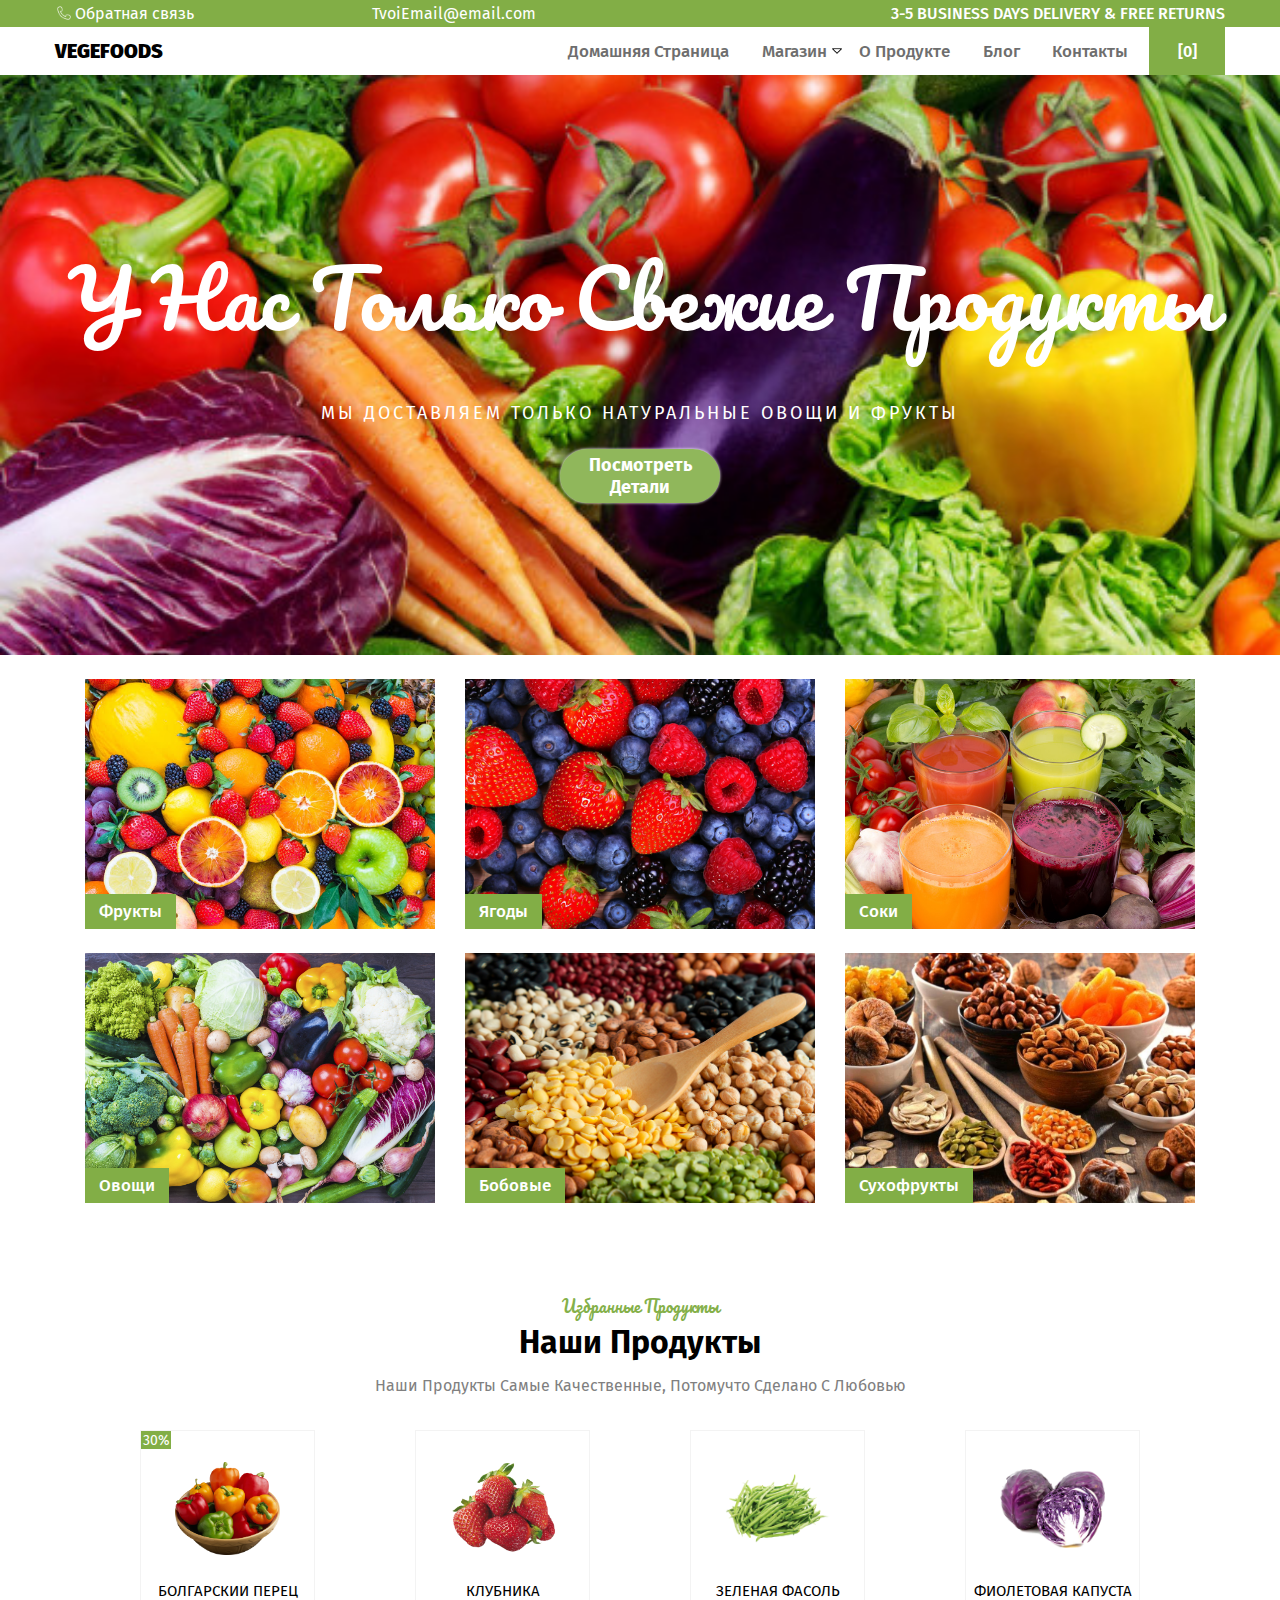
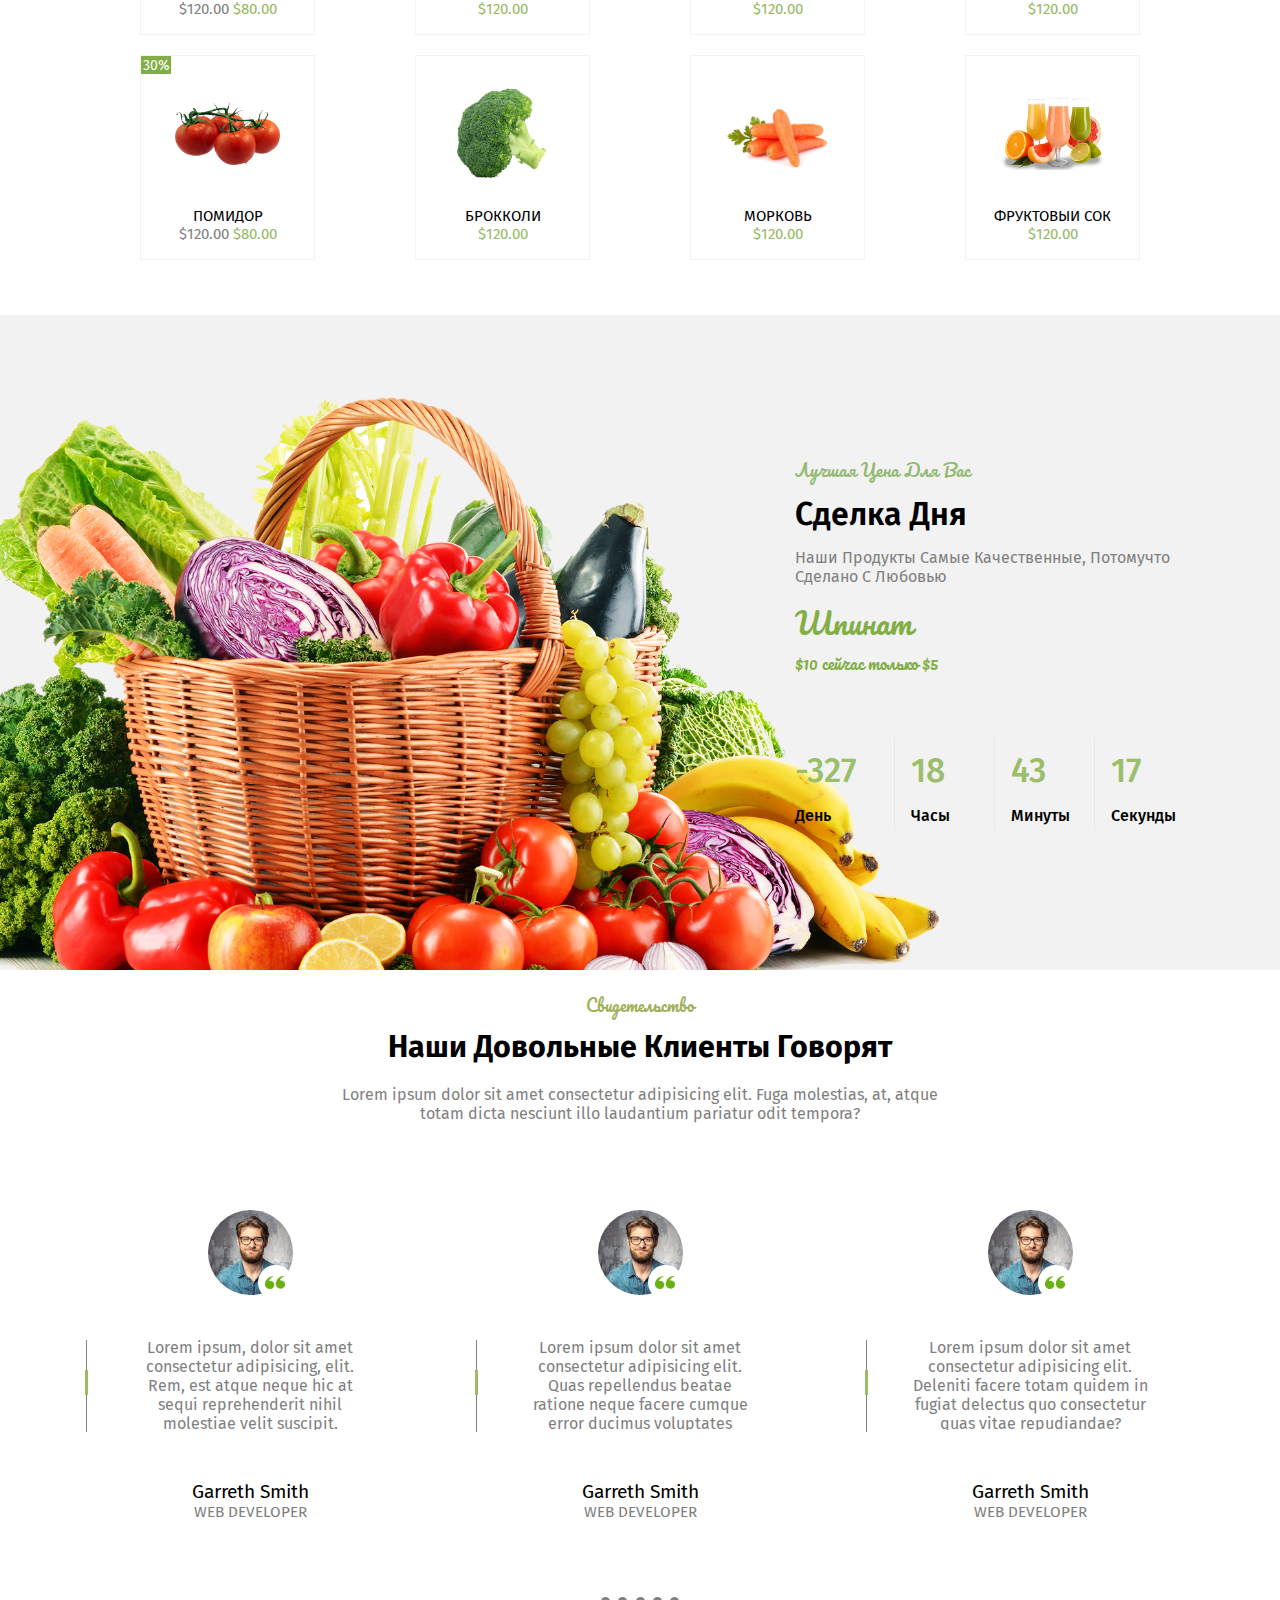
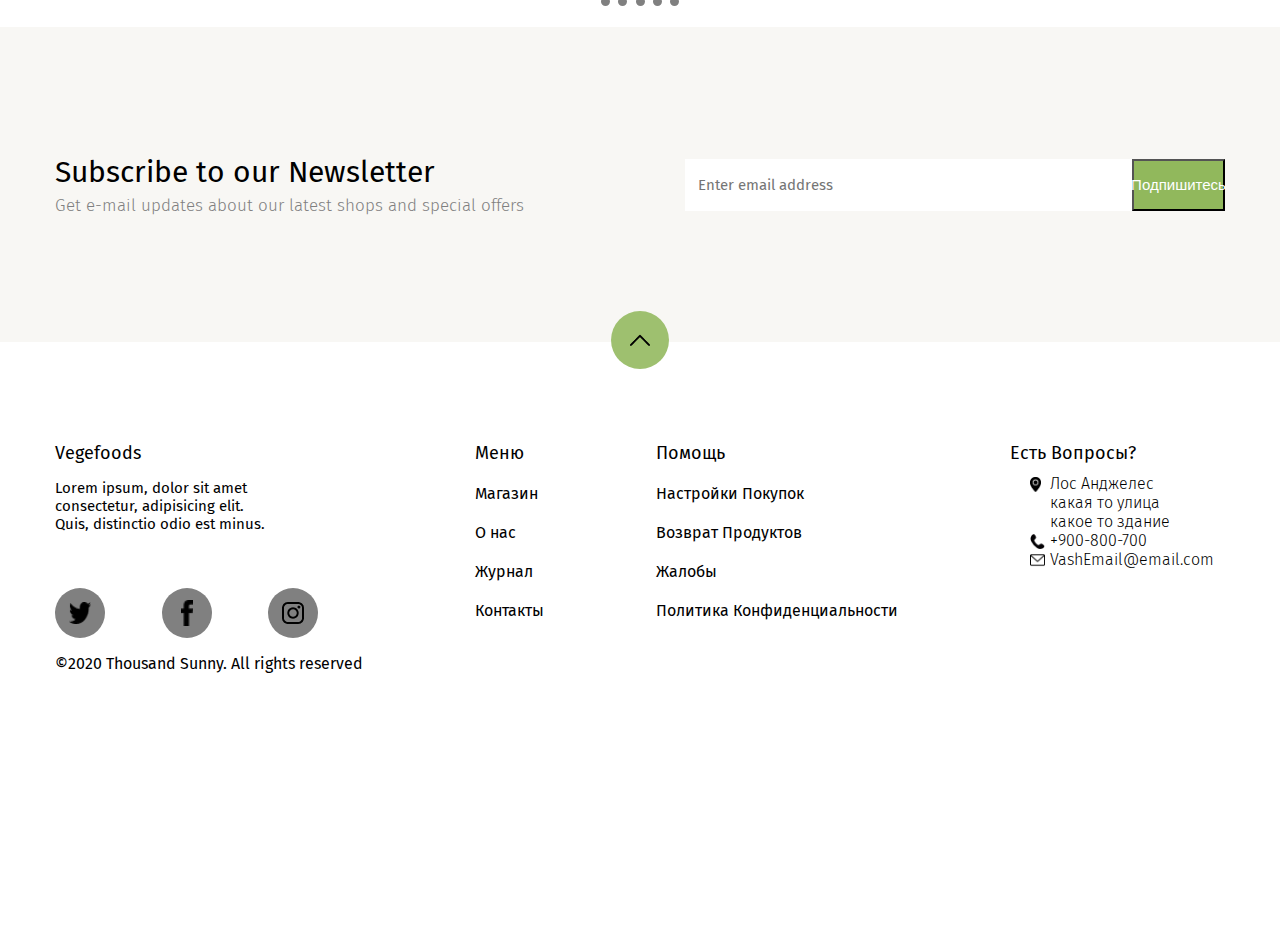
==== commit e4f91559: "ad links" ====
--- a/index.html
+++ b/index.html
@@ -107,7 +107,7 @@
 				    	</div>
 				    </li>
 				    <li class="navigation__li">
-				    	<a href="#" class="navigation__link">
+				    	<a href="https://lukmanjpg.github.io/MyFirstProject-page-2/" class="navigation__link">
 				    		О Продукте
 				    	</a>
 				    </li>
@@ -117,7 +117,7 @@
 				    	</a>
 				    </li>
 				    <li class="navigation__li">
-				    	<a href="#" class="navigation__link">
+				    	<a href="https://lukmanjpg.github.io/MyFirstProjectPage-3/" class="navigation__link">
 				    		Контакты
 				    	</a>
 				    </li>
@@ -593,9 +593,9 @@
 			</div>
 			<div class="newsletter__right">
 				<input type="email" class="email" placeholder="Enter email address">
-				<a href="#" class="newsletter__button">
+				<button type="submit" class="newsletter__button">
 					Подпишитесь
-				</a>
+				</button>
 			</div>
 			<div class="scroll">
 				<img src="img/arrowscroll.png" alt="" class="scroll__img">
@@ -716,12 +716,10 @@
 				<p class="empty__text">Вы ничего не ввели</p>
 				<p class="right__text">Вам позвонит наш оператов в течении 28 секунд</p>
 			</div>
-			<form action="javascript:void(0)" id="formLogin">
-				<input type="text" class="form__tel">
-				<button type="submit" class="form__button">
-					Жду Звонка
-				</button>
-			</form>
+			<input type="text" class="form__tel">
+			<button type="submit" class="form__button">
+				Жду Звонка
+			</button>
 			<div class="form__time__holder">
 				<p class="minute">
 					00:
